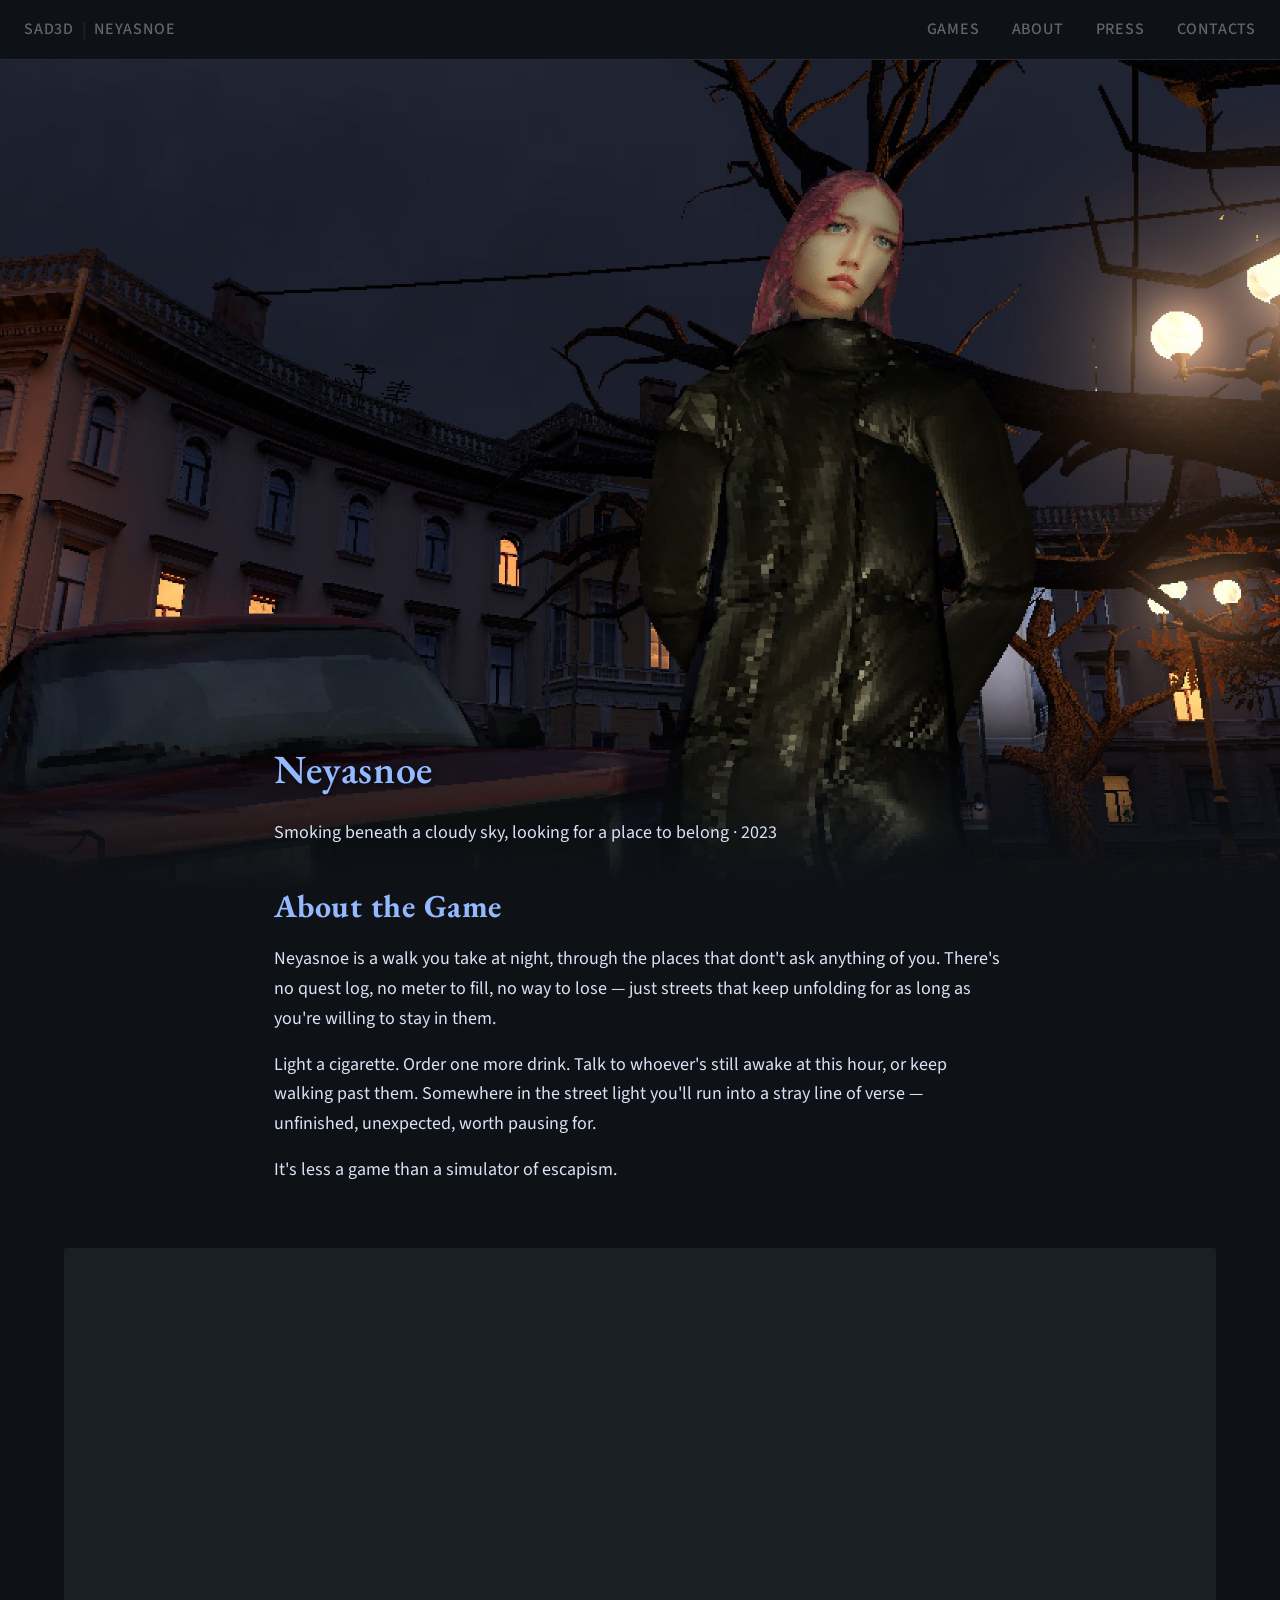
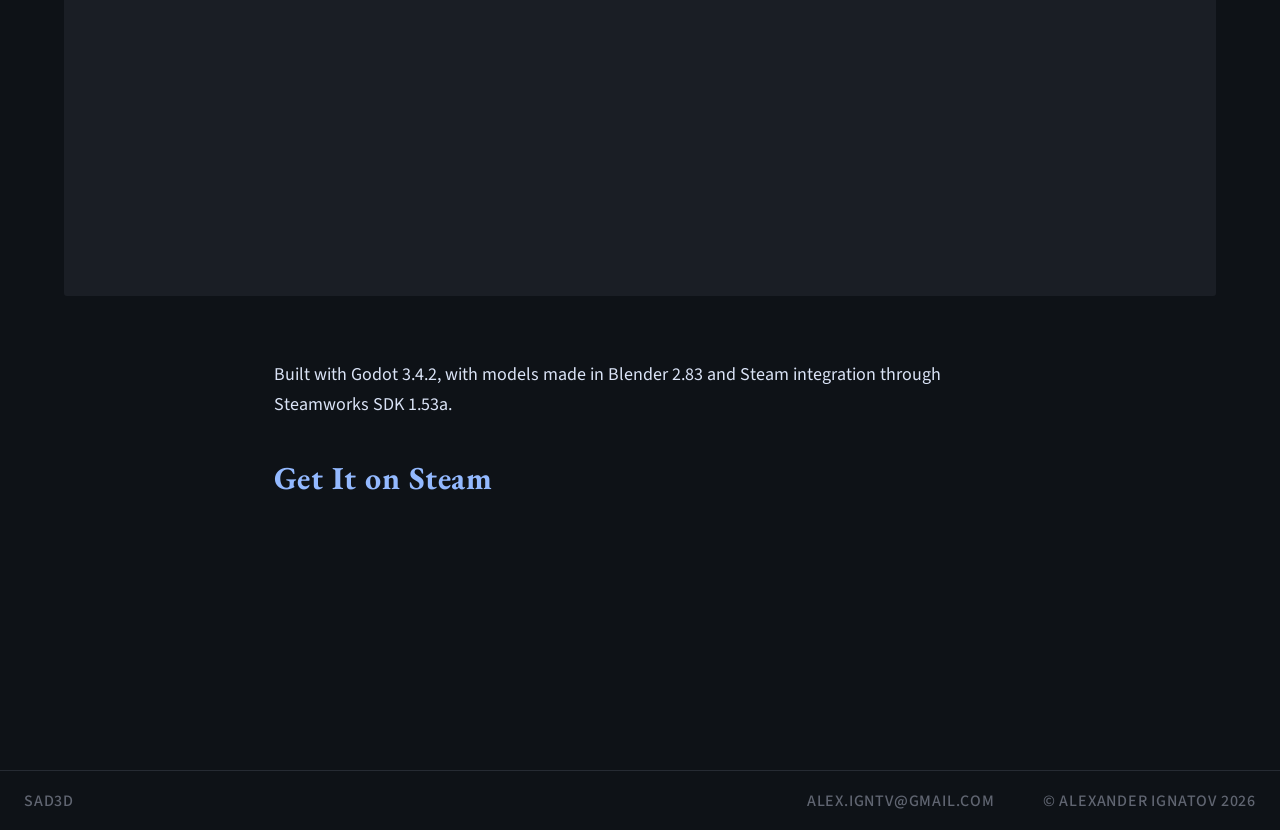
==== neyasnoe.html @ 5c893993 "new page for Neyasnoe" ====
<!DOCTYPE html>
<html lang="en">
<head>

<meta charset="UTF-8">
<meta name="viewport" content="width=device-width, initial-scale=1.0">
<meta name="description" content="Neyasnoe — a contemplative night walk through streets that feel both familiar and unreal. No objectives, no winning or losing — just the city, the dark, and however long you choose to stay in it.">

<meta name="author" content="Alexander Ignatov">
<meta name="creator" content="Alexander Ignatov">

<link rel="canonical" href="https://sad3d.github.io/neyasnoe.html">

<meta name="apple-mobile-web-app-title" content="sad3d" />

<meta property="og:type" content="website">
<meta property="og:url" content="https://sad3d.github.io/neyasnoe.html">
<meta property="og:title" content="Neyasnoe — sad3d">
<meta property="og:description" content="A contemplative night walk through streets that feel both familiar and unreal. No objectives, no winning or losing — a simulator of escapism.">
<meta property="og:image" content="https://sad3d.github.io/assets/neyasnoe-og.jpg">
<meta property="og:image:alt" content="Neyasnoe — a night walk simulator">
<meta property="og:site_name" content="sad3d">

<meta name="twitter:card" content="summary_large_image">
<meta name="twitter:title" content="Neyasnoe — sad3d">
<meta name="twitter:description" content="A contemplative night walk through streets that feel both familiar and unreal. No objectives, no winning or losing — a simulator of escapism.">
<meta name="twitter:image" content="https://sad3d.github.io/assets/neyasnoe-og.jpg">
<meta name="twitter:image:alt" content="Neyasnoe — a night walk simulator">

<title>sad3d | neyasnoe</title>

<link rel="preconnect" href="https://fonts.googleapis.com">
<link rel="preconnect" href="https://fonts.gstatic.com" crossorigin>
<link href="https://fonts.googleapis.com/css2?family=PT+Serif:ital,wght@0,400;0,700;1,400&family=Inter:wght@400;500;600&family=EB+Garamond:ital,wght@0,400..800;1,400..800&family=Source+Sans+3:ital,wght@0,200..900;1,200..900&display=swap" rel="stylesheet">
<link rel="icon" type="image/png" href="assets/favicon-96x96.png" sizes="96x96" />
<link rel="icon" type="image/svg+xml" href="assets/favicon.svg" />
<link rel="shortcut icon" href="assets/favicon.ico" />
<link rel="apple-touch-icon" sizes="180x180" href="assets/apple-touch-icon.png" />
<link rel="manifest" href="assets/site.webmanifest" />

<script type="application/ld+json">
{
  "@context": "https://schema.org",
  "@type": "VideoGame",
  "name": "Neyasnoe",
  "url": "https://sad3d.github.io/neyasnoe.html",
  "description": "A contemplative night walk through streets that feel both familiar and unreal. No objectives, no winning or losing — a simulator of escapism.",
  "genre": "Walking simulator",
  "datePublished": "2023",
  "author": { "@id": "https://sad3d.github.io/#person" },
  "sameAs": "https://store.steampowered.com/app/2435180/Neyasnoe/"
}
</script>

<link rel="stylesheet" href="styles.css">
</head>
<body id="top">

<div id="page-loader">
  <span class="loader-text">Loading<span id="loader-dots"></span></span>
</div>

<header class="site-header">
  <div class="header-row">
    <div class="breadcrumbs">
      <a href="index.html">sad3d</a>
      <span class="crumb-sep">|</span>
      <a href="#top">Neyasnoe</a>
    </div>
    <nav>
      <a class="caps-link" href="index.html#games">Games</a>
      <a class="caps-link" href="index.html#about">About</a>
      <a class="caps-link" href="index.html#press">Press</a>
      <a class="caps-link" href="index.html#contacts">Contacts</a>
    </nav>
  </div>
</header>

<div class="game-hero" id="cover">
  <img class="cover-slide active" src="assets/neyasnoe-hero-1.jpg" alt="Neyasnoe">
  <img class="cover-slide" src="assets/neyasnoe-hero-2.jpg" alt="Neyasnoe">
  <img class="cover-slide" src="assets/neyasnoe-hero-3.jpg" alt="Neyasnoe">
  <img class="cover-slide" src="assets/neyasnoe-hero-4.jpg" alt="Neyasnoe">
  <img class="cover-slide" src="assets/neyasnoe-hero-5.jpg" alt="Neyasnoe">
  <img class="cover-slide" src="assets/neyasnoe-hero-6.jpg" alt="Neyasnoe">
</div>

<div class="wrap intro no-overlap">
  <h1>Neyasnoe</h1>
  <p class="role">Smoking beneath a cloudy sky, looking for a place to belong · 2023</p>
</div>

<section id="about-game" class="wrap">
  <h2>About the Game</h2>
  <div class="about-text">
    <p>Neyasnoe is a walk you take at night, through the places that dont't ask anything of you. There's no quest log, no meter to fill, no way to lose — just streets that keep unfolding for as long as you're willing to stay in them.</p>
    <p> Light a cigarette. Order one more drink. Talk to whoever's still awake at this hour, or keep walking past them. Somewhere in the street light you'll run into a stray line of verse — unfinished, unexpected, worth pausing for.</p>
    <p>It's less a game than a simulator of escapism.</p>
  </div>
</section>

<section id="trailer" class="wrap-wide">
  <div class="media-embed">
    <iframe
      src="https://www.youtube.com/embed/9jo4nxQP99I"
      title="Neyasnoe — Trailer"
      allow="accelerometer; autoplay; clipboard-write; encrypted-media; gyroscope; picture-in-picture"
      allowfullscreen>
    </iframe>
  </div>
</section>

<section id="more" class="wrap">
  <div class="about-text">
    <p>Built with Godot 3.4.2, with models made in Blender 2.83 and Steam integration through Steamworks SDK 1.53a.</p>
  </div>
</section>

<section id="buy" class="wrap">
  <h2>Get It on Steam</h2>
  <div class="steam-widget-wrap">
    <iframe src="https://store.steampowered.com/widget/2435180/" height="190" frameborder="0"></iframe>
  </div>
</section>

<footer>
  <div class="footer-row">
    <a class="caps-link" href="index.html">sad3d</a>
    <div class="footer-right">
      <a class="caps-link" href="mailto:alex.igntv@gmail.com">alex.igntv@gmail.com</a>
      <span class="caps-text" style="cursor:default;">© Alexander Ignatov 2026</span>
    </div>
  </div>
</footer>

<script>
  (function () {
    var cover = document.getElementById('cover');
    var slides = cover.querySelectorAll('.cover-slide');
    if (slides.length <= 1) return;
    var i = 0;
    setInterval(function () {
      slides[i].classList.remove('active');
      i = (i + 1) % slides.length;
      slides[i].classList.add('active');
    }, 5000);
  })();

  (function () {
    var loader = document.getElementById('page-loader');
    var MAX_WAIT = 3000;

    function allImagesLoaded() {
      var imgs = Array.from(document.querySelectorAll('img'));
      return Promise.all(imgs.map(function (img) {
        if (img.complete) return Promise.resolve();
        return new Promise(function (resolve) {
          img.addEventListener('load', resolve);
          img.addEventListener('error', resolve);
        });
      }));
    }

    var ready = Promise.all([
      document.fonts ? document.fonts.ready : Promise.resolve(),
      allImagesLoaded()
    ]);

    var timeout = new Promise(function (resolve) { setTimeout(resolve, MAX_WAIT); });
    var dotsEl = document.getElementById('loader-dots');
    var dotsInterval = setInterval(function () {
      dotsEl.textContent = dotsEl.textContent.length >= 3 ? '' : dotsEl.textContent + '.';
    }, 400);

    Promise.race([ready, timeout]).then(function () {
      loader.classList.add('hidden');
      clearInterval(dotsInterval);
    });
  })();
</script>

</body>
</html>
---- styles.css ----
:root {
  --bg: #0e1217;
  --bg-elevated: #1a1e25;
  --text: #dae3f6;
  --text-muted: #606571;
  --accent: #93b9ff;
  --line: #262b33;
  --header-h: 60px;
}

* { box-sizing: border-box; margin: 0; padding: 0; }
html { scroll-behavior: smooth; }

body {
  background: var(--bg);
  color: var(--text);
  font-family: 'Source Sans 3', sans-serif;
  font-size: 18px;
  font-weight: 400;
  line-height: 1.65;
  -webkit-font-smoothing: antialiased;
  padding-top: var(--header-h);
}

.wrap {
  max-width: 780px;
  margin: 0 auto;
  padding: 0 24px;
}

.desktop-only {
  display: inline;
}

#page-loader {
  position: fixed;
  inset: 0;
  background: var(--bg);
  z-index: 999;
  transition: opacity 0.3s ease;
  display: flex;
  align-items: center;
  justify-content: center;
}

#page-loader.hidden {
  opacity: 0;
  pointer-events: none;
}

.loader-text {
  font-family: -apple-system, BlinkMacSystemFont, "Segoe UI", sans-serif;
  font-weight: 600;
  font-size: 16px;
  letter-spacing: 0.05em;
  text-transform: uppercase;
  color: var(--text-muted);
}

.caps-link {
  font-family: 'Source Sans 3', sans-serif;
  font-weight: 500;
  font-size: 16px;
  letter-spacing: 0.05em;
  text-transform: uppercase;
  color: var(--text-muted);
  text-decoration: none;
  transition: color 0.2s ease;
}

.caps-text {
  font-family: 'Source Sans 3', sans-serif;
  font-weight: 500;
  font-size: 16px;
  letter-spacing: 0.05em;
  text-transform: uppercase;
  color: var(--text-muted);
  text-decoration: none;
}

.caps-link:hover { color: var(--accent); }

/* Header */
.site-header {
  position: fixed;
  top: 0;
  left: 0;
  right: 0;
  height: var(--header-h);
  background: var(--bg);
  border-bottom: 1px solid var(--line);
  z-index: 100;
}

.header-row {
  height: 100%;
  display: flex;
  justify-content: space-between;
  align-items: center;
  padding: 0 24px;
}

nav { display: flex; gap: 32px; }

/* Breadcrumbs */
.breadcrumbs {
  display: flex;
  align-items: center;
  gap: 8px;
}

.breadcrumbs a {
  font-family: 'Source Sans 3', sans-serif;
  font-weight: 500;
  font-size: 16px;
  letter-spacing: 0.05em;
  text-transform: uppercase;
  text-decoration: none;
  color: var(--text-muted);
  transition: color 0.2s ease;
}

.breadcrumbs a:hover { color: var(--accent); }
.breadcrumbs .crumb-sep { color: var(--line); }
.breadcrumbs .crumb-current { color: var(--text); }
.breadcrumbs .crumb-current:hover { color: var(--accent); }

.cover {
  position: relative;
  width: 100%;
  height: 48vh;
  min-height: 320px;
  max-height: 480px;
  overflow: hidden;
  background: var(--bg-elevated);
}

.cover::after {
  content: "";
  position: absolute;
  inset: 0;
  background: linear-gradient(180deg, transparent 0%, transparent 10%, var(--bg) 100%);
  pointer-events: none;
}

.cover-slide {
  position: absolute;
  inset: 0;
  opacity: 0;
  transition: opacity 1.2s ease;
}

.cover-slide.active { opacity: 1; }

.cover-slide img,
.cover-slide video {
  width: 100%;
  height: 100%;
  object-fit: cover;
  display: block;
}

.intro {
  margin-top: -200px;
  position: relative;
  z-index: 2;
}

/* Game subpage */
.intro.no-overlap {
  margin-top: -200px;
  padding-top: 48px;
}

.intro h1 {
  color: var(--accent);
  font-family: 'EB Garamond', serif;
  font-weight: 600;
  font-size: 40px;
  font-style: normal;
  letter-spacing: 0.015em;
  margin-bottom: 16px;
  text-shadow: 2px 2px 8px rgba(0, 0, 0, 0.8);
}

.intro .handle {
  color: var(--accent);
  font-size: 24px;
  font-weight: 700;
  margin-bottom: 12px;
  text-transform: uppercase;
}

.intro .role {
  color: var(--text);
  font-size: 18px;
}

/* Sections */
section { padding: 140px 24px; }
section { scroll-margin-top: calc(var(--header-h) + 24px); }

h2 {
  font-family: 'EB Garamond', serif;
  font-weight: 700;
  font-size: 32px;
  letter-spacing: 0.015em;
  color: var(--accent);
  margin-top: 32px;
  margin-bottom: 12px;
  position: relative;
  z-index: 2;
}

/* Games Grid */
.games-grid {
  display: grid;
  grid-template-columns: repeat(auto-fit, minmax(240px, 1fr));
  gap: 28px 24px;
}

.game-card { display: block; text-decoration: none; color: var(--text); }

.game-thumb {
  width: 100%;
  aspect-ratio: 16 / 9;
  background: var(--bg-elevated);
  border-radius: 3px;
  overflow: hidden;
  display: flex;
  align-items: center;
  justify-content: center;
  text-align: center;
  padding: 2px;
}

.game-thumb img {
  width: 100%;
  height: 100%;
  object-fit: cover;

  filter: brightness(1);
  transition: filter 0.35s ease;
}

.game-card:hover .game-thumb img {
  filter: brightness(1.2);
}

.game-thumb span {
  font-family: 'EB Garamond', serif;
  font-weight: 600;
  font-size: 24px;
  color: var(--text-muted);
}

.game-card h3 {
  font-family: 'EB Garamond', serif;
  font-weight: 600;
  letter-spacing: 0.015em;
  font-size: 24px;
  margin-top: 14px;
  transition: color 0.2s ease;
}

.game-card:hover h3 {
  color: var(--accent);
}

.game-card.neyasnoe:hover h3 {
  color: #93b9ff;
}

.game-card.its-winter:hover h3 {
  color: #ffdfa0;
}

.game-card.routine-feat:hover h3 {
  color: #d5a9ff;
}

.game-card.other-experiments:hover h3 {
  color: #b2ffc2;
}

.game-card p {
  font-size: 16px;
  color: var(--text-muted);
  margin-top: 4px;
}

/* Press and Interviews */
.press-text p {
  font-size: 18px;
  margin-bottom: 16px;
  color: var(--text);
}

.press-text a {
  color: var(--text);
  text-decoration: none;
  transition: color 0.2s ease;
}

.press-text a:hover {
  color: var(--accent);
}

.press-source {
  color: var(--text-muted);
  font-size: 16px;
}

.press-subheading {
  font-family: 'EB Garamond', serif;
  font-weight: 600;
  letter-spacing: 0.015em;
  font-size: 24px;
  margin: 36px 0 18px;
  transition: color 0.2s ease;
}

/* About text (also reused for game description sections) */
.about-text p {
  font-size: 18px;
  margin-bottom: 16px;
  color: var(--text);
}

.about-text p:last-child, .press-text p:last-child { margin-bottom: 0; }

/* Contacts */
.contacts-row {
  display: flex;
  flex-wrap: wrap;
  gap: 0 18px;
  margin-top: 8px;
}

.contacts-row a {
  font-size: 18px;
  color: var(--text);
  text-decoration: none;
  padding: 0;
  transition: color 0.2s ease;
}

.contacts-row a:hover {
  color: var(--accent);
}

.contacts-row a:not(:last-child)::after {
  content: "|";
  margin-left: 18px;
  color: var(--line);
}

.email-line { color: var(--text-muted); }
.email-line a { color: var(--text); text-decoration: none; }
.email-line a:hover { color: var(--accent); }

section:last-of-type { padding-bottom: 64px; }

/* Footer */
footer {
  height: var(--header-h);
  border-top: 1px solid var(--line);
}

.footer-row {
  height: 100%;
  display: flex;
  justify-content: space-between;
  align-items: center;
  padding: 0 24px;
}

.footer-right { display: flex; align-items: center; gap: 48px; }

/* Game subpage components*/

/* Full-bleed static hero image (game subpages) */
.game-hero {
  position: relative;
  width: 100%;
  height: 92vh;
  min-height: 480px;
  max-height: 900px;
  overflow: hidden;
  background: var(--bg-elevated);
}

.game-hero img {
  width: 100%;
  height: 100%;
  object-fit: cover;
  display: block;
}

.game-hero::after {
  content: "";
  position: absolute;
  inset: 0;
  background: linear-gradient(180deg, transparent 80%, var(--bg) 100%);
  pointer-events: none;
}

/* Wider container — used for the trailer embed */
.wrap-wide {
  max-width: 1200px;
  margin: 0 auto;
  padding: 64px 24px;
}

/* Plain text link — matches the rest of the site's inline links */
.plain-link {
  color: var(--text);
  text-decoration: none;
  transition: color 0.2s ease;
}

.plain-link:hover {
  color: var(--accent);
}

/* Responsive 16:9 embed wrapper — trailer, OST, etc. */
.media-embed {
  position: relative;
  width: 100%;
  aspect-ratio: 16 / 9;
  border-radius: 3px;
  overflow: hidden;
  background: var(--bg-elevated);
}

.media-embed iframe {
  position: absolute;
  inset: 0;
  width: 100%;
  height: 100%;
  border: 0;
}

.steam-widget-wrap iframe {
  width: 100%;
  display: block;
}

.steam-cta {
  margin-top: 16px;
}

/* For Mobile */
@media (max-width: 768px) {
  :root { --header-h: 104px; }

  .cover {
    height: 16vh;
    min-height: 240px;
    max-height: 320px;
  }

  .header-row {
    flex-direction: column;
    justify-content: center;
    gap: 8px;
    padding: 12px 18px;
  }

  .intro h1 {
    font-size: 32px;
  }

  nav {
    flex-wrap: wrap;
    justify-content: center;
    gap: 10px 16px;
  }

  section { padding: 90px 18px; }
  section:last-of-type { padding-bottom: 100px; }
  .intro { padding: 40px 18px 16px; }

  footer { height: auto; }

  .footer-row {
    flex-direction: column;
    gap: 10px;
    padding: 18px;
  }

  .footer-right { flex-direction: column; gap: 8px; }

  .desktop-only {
    display: none;
  }

  .wip-grid {
    gap: 24px;
  }

  .game-hero {
    height: 60vh;
    min-height: 320px;
    max-height: 520px;
  }

  .intro.no-overlap {
    padding-top: 32px;
  }
}
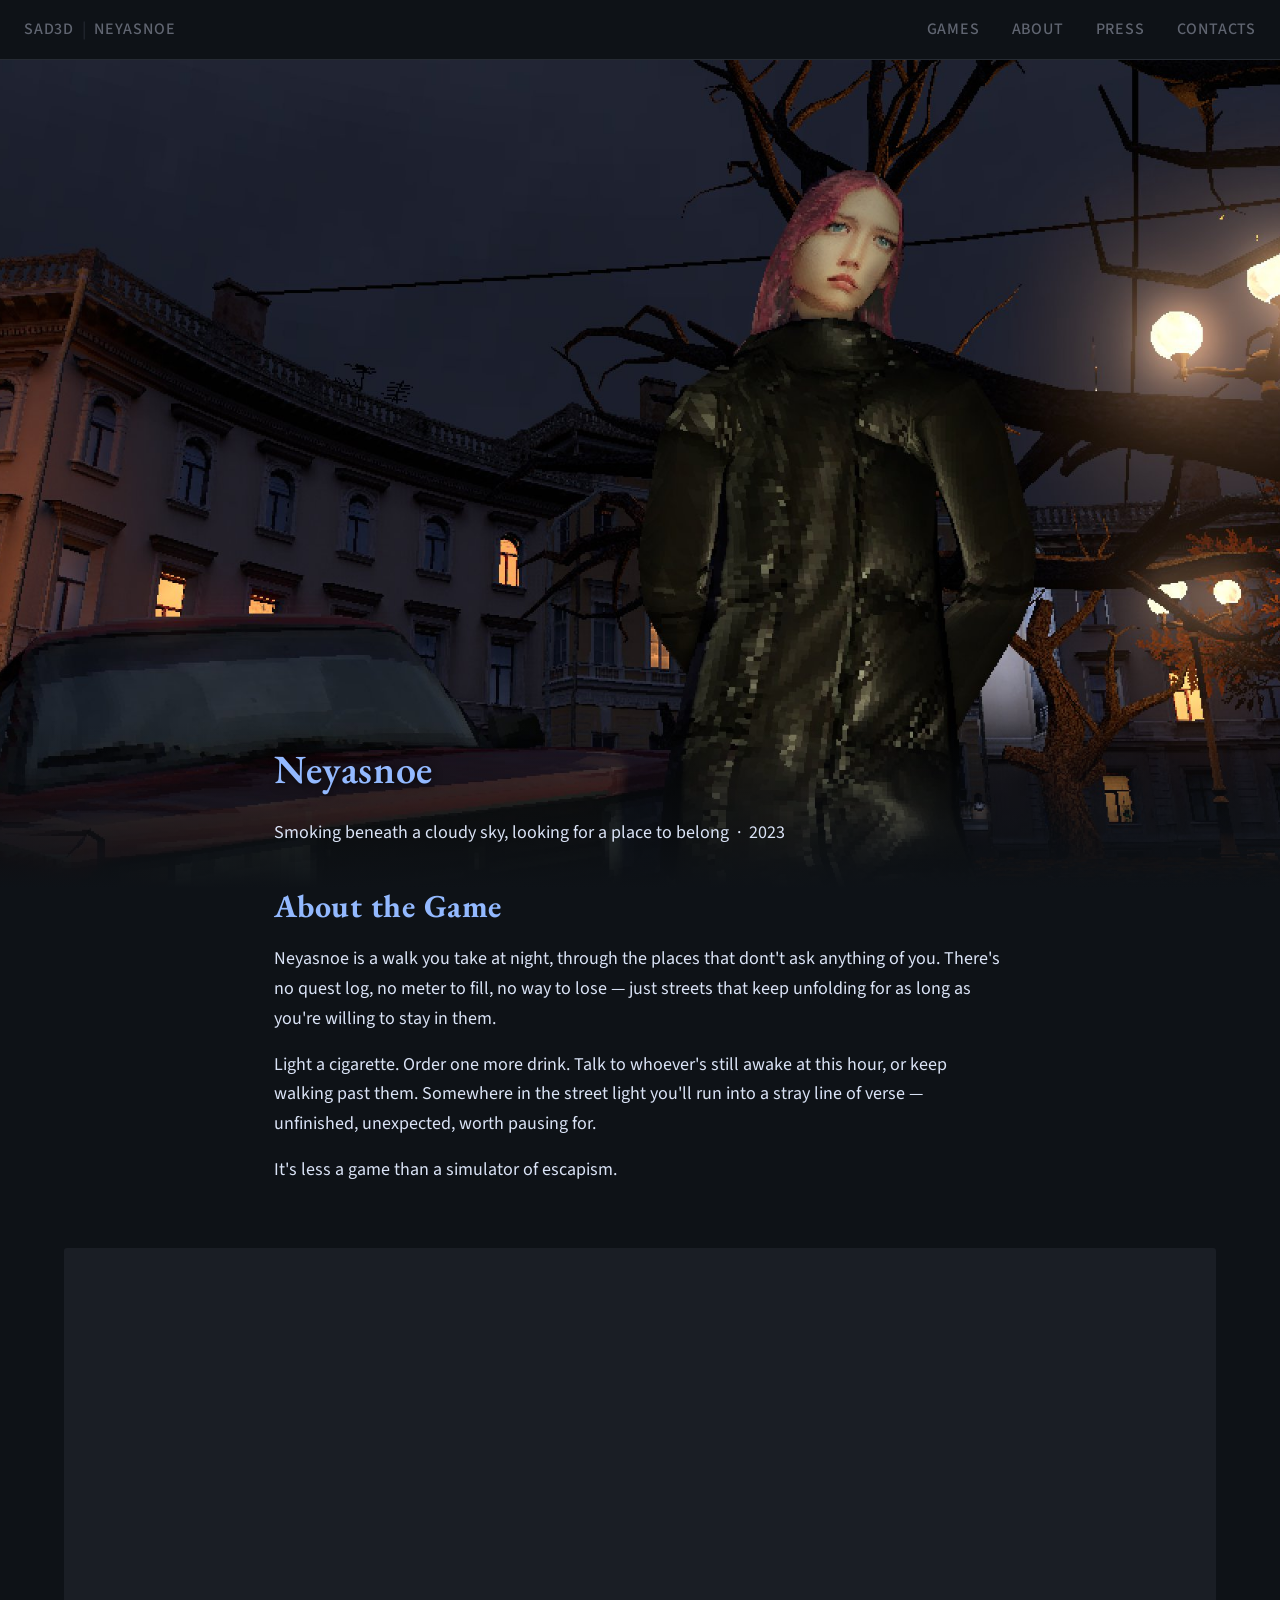
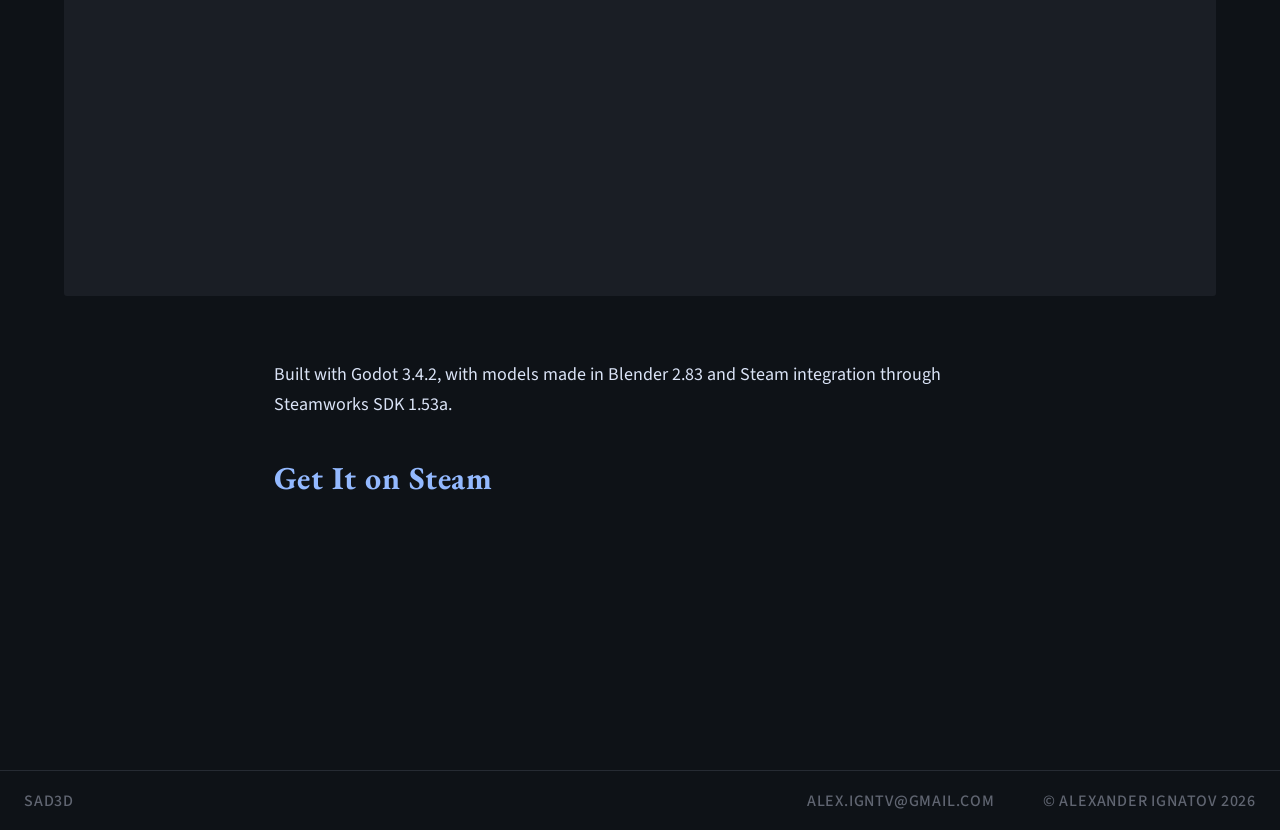
==== commit 5d0068ad: "Update neyasnoe.html" ====
--- a/neyasnoe.html
+++ b/neyasnoe.html
@@ -16,18 +16,18 @@
 <meta property="og:type" content="website">
 <meta property="og:url" content="https://sad3d.github.io/neyasnoe.html">
 <meta property="og:title" content="Neyasnoe — sad3d">
-<meta property="og:description" content="A contemplative night walk through streets that feel both familiar and unreal. No objectives, no winning or losing — a simulator of escapism.">
+<meta property="og:description" content="A contemplative night walk through streets that feel both familiar and unreal.">
 <meta property="og:image" content="https://sad3d.github.io/assets/neyasnoe-og.jpg">
-<meta property="og:image:alt" content="Neyasnoe — a night walk simulator">
+<meta property="og:image:alt" content="Neyasnoe — a game by sad3d">
 <meta property="og:site_name" content="sad3d">
 
 <meta name="twitter:card" content="summary_large_image">
 <meta name="twitter:title" content="Neyasnoe — sad3d">
-<meta name="twitter:description" content="A contemplative night walk through streets that feel both familiar and unreal. No objectives, no winning or losing — a simulator of escapism.">
+<meta name="twitter:description" content="A contemplative night walk through streets that feel both familiar and unreal.">
 <meta name="twitter:image" content="https://sad3d.github.io/assets/neyasnoe-og.jpg">
-<meta name="twitter:image:alt" content="Neyasnoe — a night walk simulator">
+<meta name="twitter:image:alt" content="Neyasnoe — a game by sad3d">
 
-<title>sad3d | neyasnoe</title>
+<title>neyasnoe</title>
 
 <link rel="preconnect" href="https://fonts.googleapis.com">
 <link rel="preconnect" href="https://fonts.gstatic.com" crossorigin>
@@ -87,7 +87,7 @@
 
 <div class="wrap intro no-overlap">
   <h1>Neyasnoe</h1>
-  <p class="role">Smoking beneath a cloudy sky, looking for a place to belong · 2023</p>
+  <p class="role">Smoking beneath a cloudy sky, looking for a place to belong  ·  2023</p>
 </div>
 
 <section id="about-game" class="wrap">
